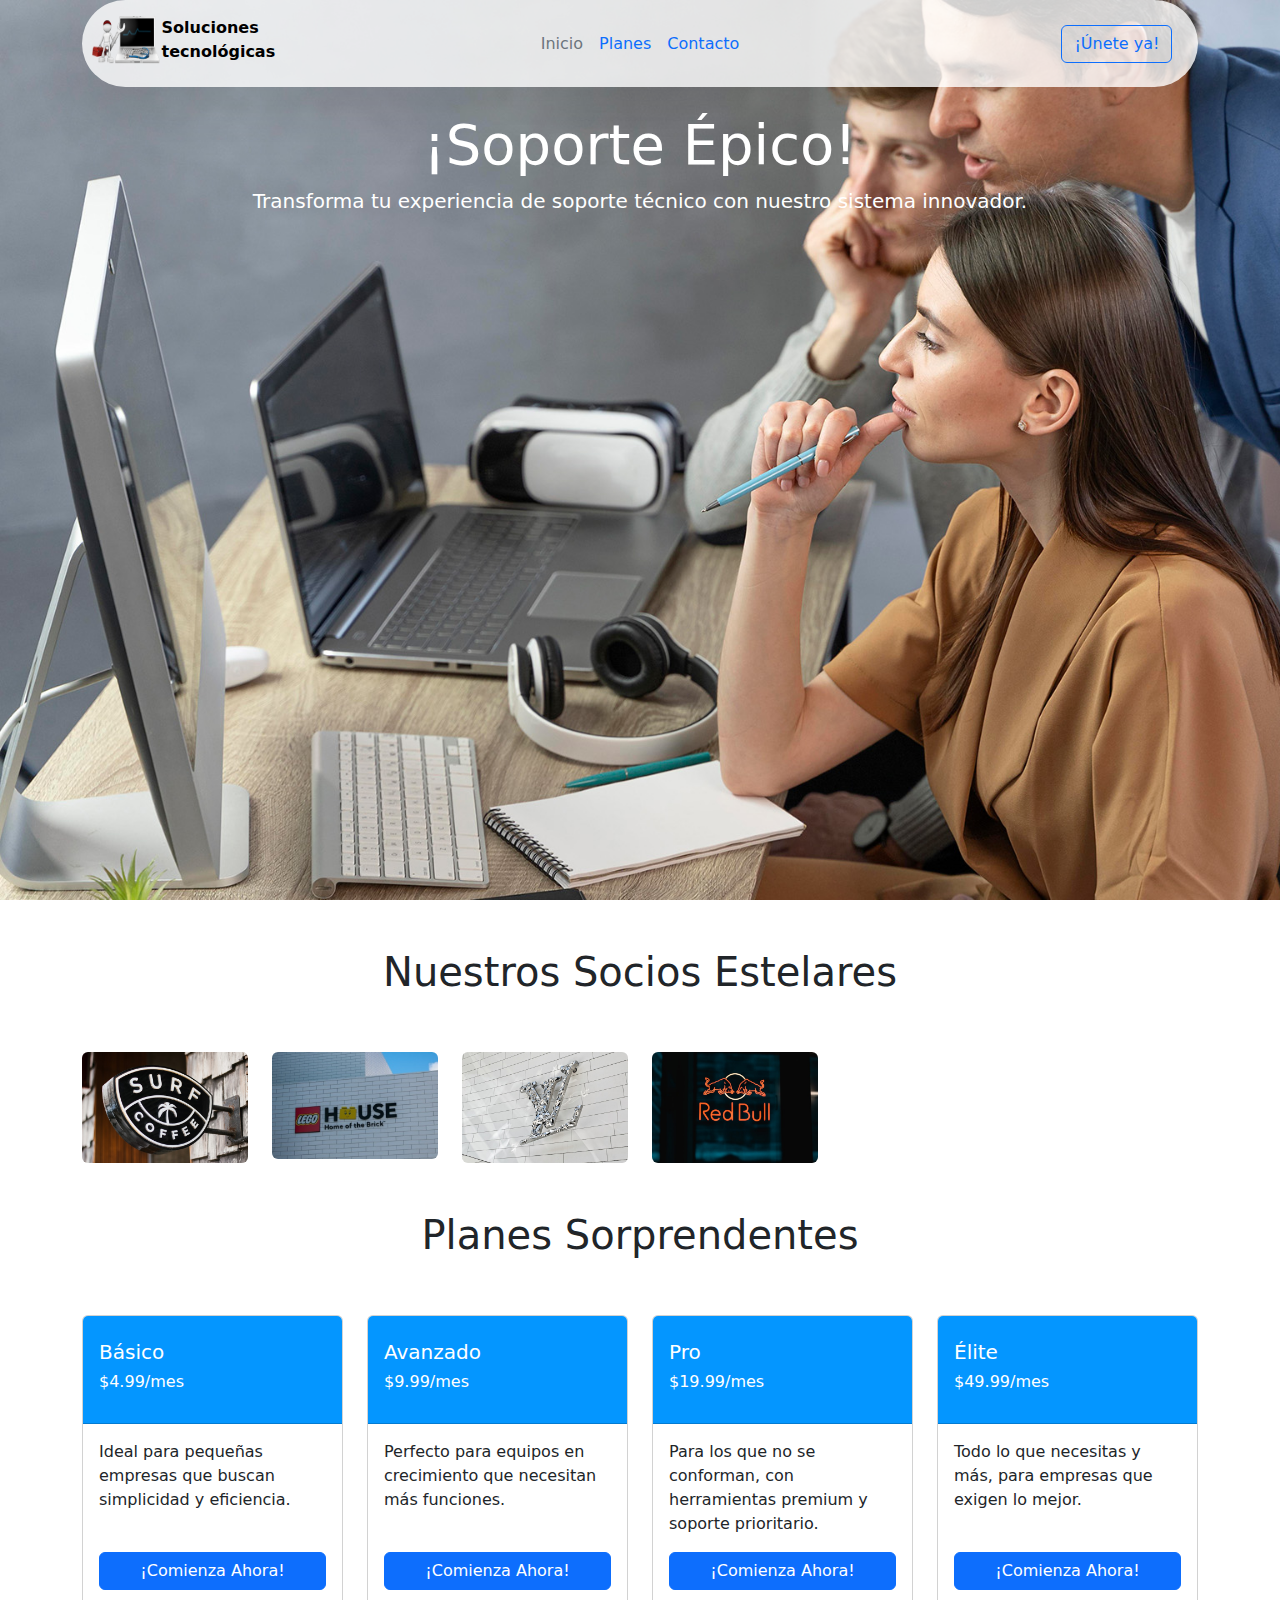
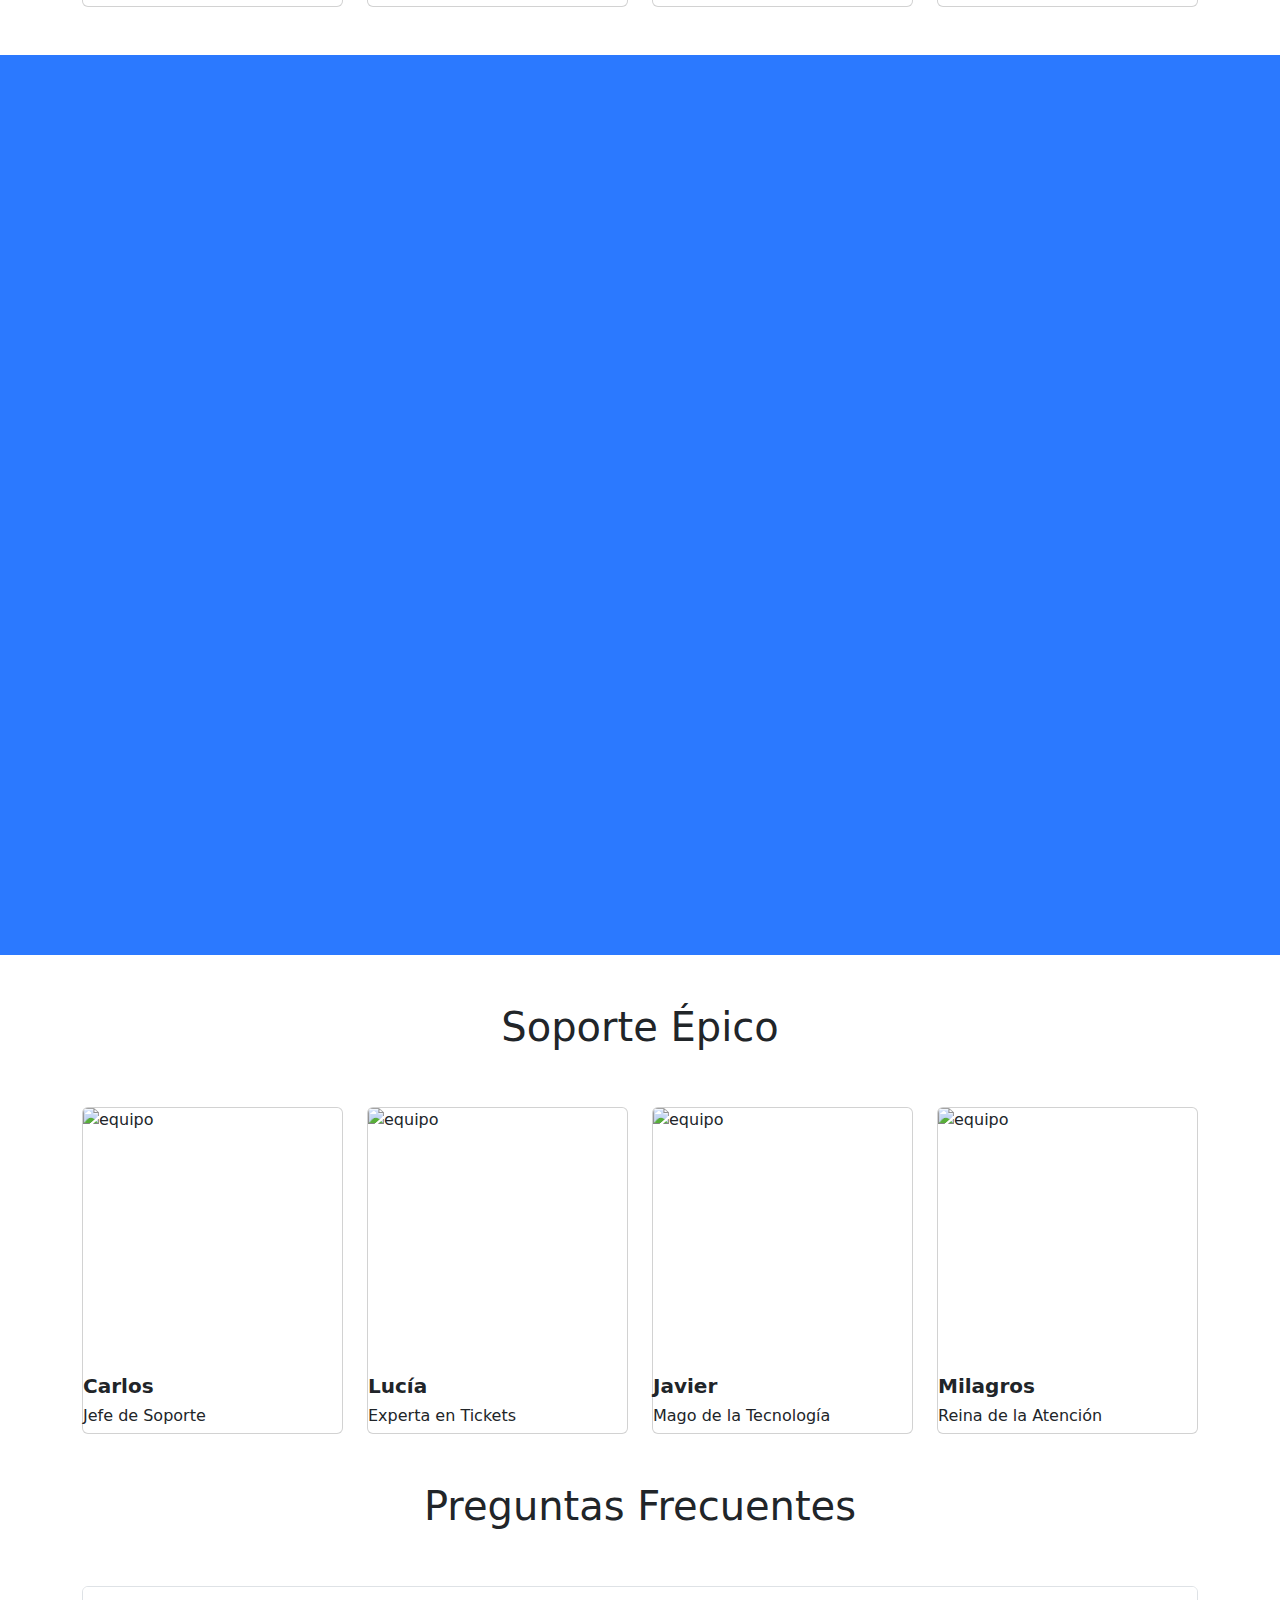
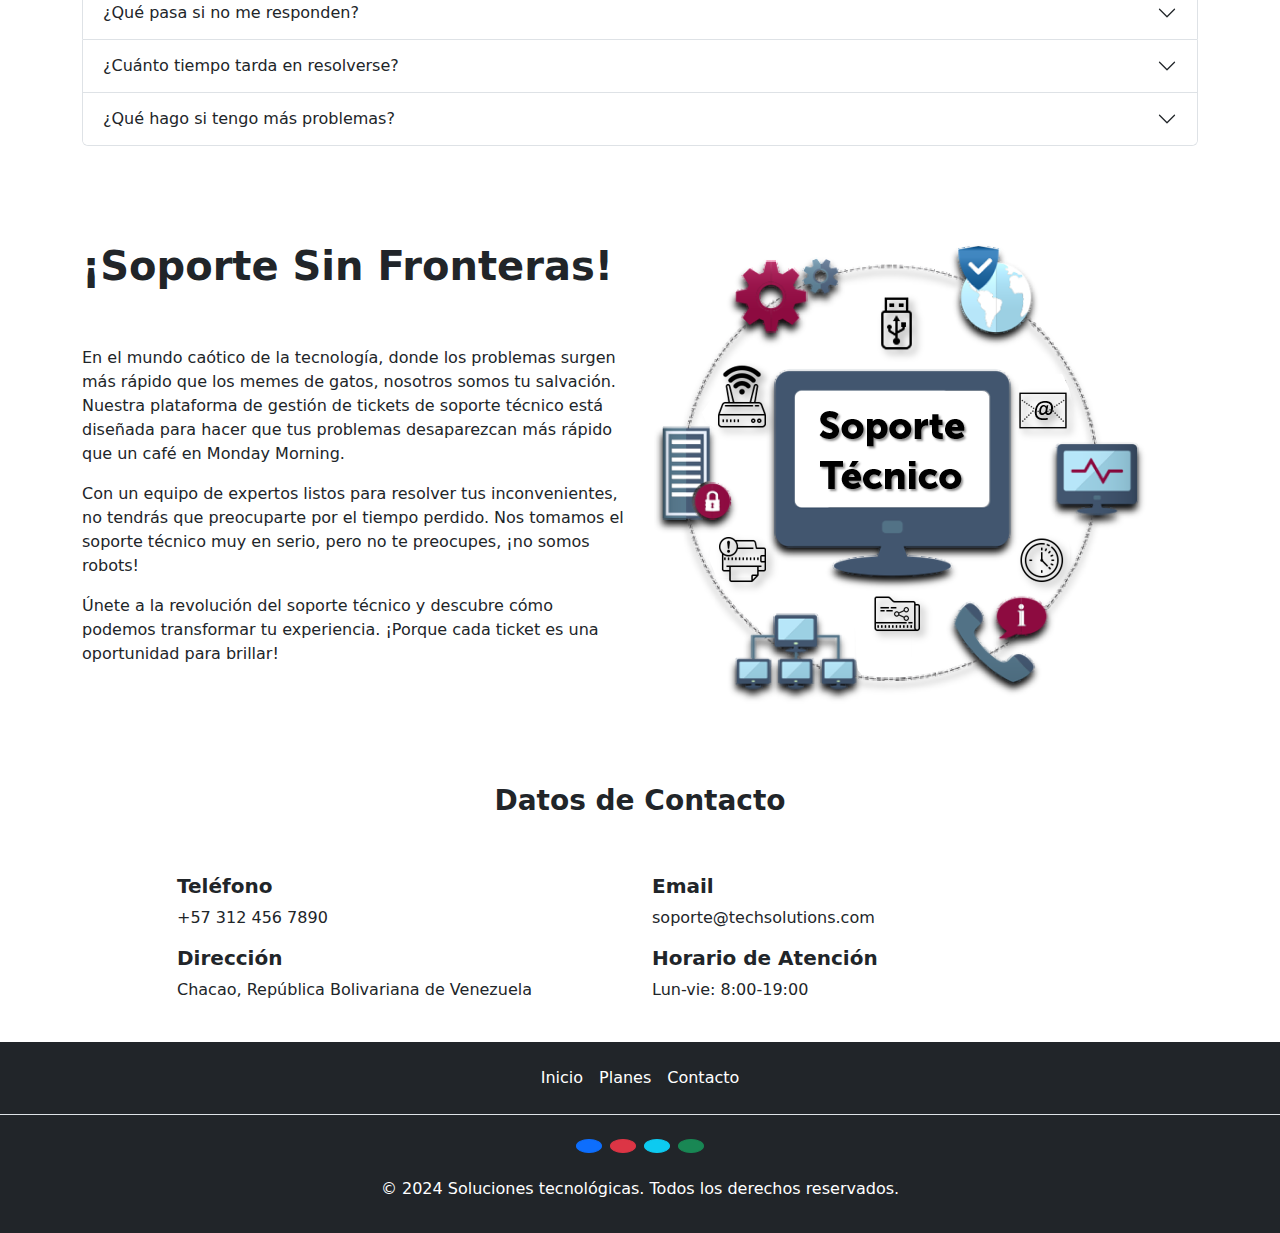
==== index.html @ ba65b825 "Add files via upload" ====
<!DOCTYPE html>
<html lang="en">
<head>
    <meta charset="UTF-8">
    <meta name="viewport" content="width=device-width, initial-scale=1.0">
    <title>Soluciones tecnológicas</title>
    <link rel="shortcut icon" href="/src/Logo-soporte-Tecnico-final.png" type="image/x-icon">
    <!-- bootstrap -->
    <link href="https://cdn.jsdelivr.net/npm/bootstrap@5.3.3/dist/css/bootstrap.min.css" rel="stylesheet" integrity="sha384-QWTKZyjpPEjISv5WaRU9OFeRpok6YctnYmDr5pNlyT2bRjXh0JMhjY6hW+ALEwIH" crossorigin="anonymous">
   <!-- iconos -->
    <script src="https://kit.fontawesome.com/8afc946b99.js" crossorigin="anonymous"></script>
    <link href="css/style.css" rel="stylesheet">
    <link href="css/menu.css" rel="stylesheet">
</head>
<body>
    <section class="full-screen" id="section-header">
      <div class="container">
        <header class="d-flex flex-wrap align-items-center justify-content-center justify-content-md-between py-3 mb-4 " id="menu">
    
          <div class="col-md-3 mb-2 mb-md-0">
            <a href="/" class="d-inline-flex link-body-emphasis text-decoration-none">
                <img width="70px" class=" ml-3" src="src/soporte-individual.png" alt="Logo">
                <b>Soluciones tecnológicas</b>
            </a>
          </div>
    
          <ul class="nav col-12 col-md-auto mb-2 justify-content-center mb-md-0">
            <li><a href="#" class="nav-link px-2 link-secondary">Inicio</a></li>
            <li><a href="#plans" class="nav-link px-2">Planes</a></li>
            <li><a href="#contact" class="nav-link px-2">Contacto</a></li>
          </ul>
    
          <div class="col-md-3 text-end">
            <!-- <button type="button" class="btn btn-outline-primary me-2">Login</button> -->
            <a href="signup.html" class="btn btn-outline-primary me-3">¡Únete ya!</a>
          </div>
        </header>
      </div>
    
      <div class="container text-white"> <div class="d-flex flex-column align-items-center"> <h1 class="display-4">¡Soporte Épico!</h1>
        <p class="lead text-white mb-4 ">Transforma tu experiencia de soporte técnico con nuestro sistema innovador.</p>
      </div>
    </div>
    </section>

    <div class="container pt-5" id="partners" >
        <div class="d-flex justify-content-center align-items-center">
            <h1>Nuestros Socios Estelares</h1>
        </div>
        <div class="row g-4 pt-5">
          <div class="col-md-2">
            <img src="src/socio1.jpeg" alt="Imagen 1" class="img-fluid rounded">
          </div>
          <div class="col-md-2">
            <img src="src/socio2.jpg" alt="Imagen 2" class="img-fluid rounded">
          </div>
          <div class="col-md-2">
            <img src="src/socio3.jpeg" alt="Imagen 3" class="img-fluid rounded">
          </div>
          <div class="col-md-2">
            <img src="src/socio4.jpeg" alt="Imagen 3" class="img-fluid rounded">
          </div>
        </div>
    </div>

    <div class="container py-5" id="plans">
        <div class="d-flex justify-content-center align-items-center">
            <h1>Planes Sorprendentes</h1>
        </div>

        <div class="row pt-5">
            <div class="col-sm-3">
                <div class="card">
                    <div class="card-header py-4 text-white">
                        <h5>Básico</h5>
                        <h6>$4.99/mes</h6>
                    </div>

                    <div class="card-body">
                      <p class="card-text">Ideal para pequeñas empresas que buscan simplicidad y eficiencia.</p>
                      <a href="#" class="btn btn-primary mt-4 w-100">¡Comienza Ahora!</a>
                    </div>
                  </div>
            </div>

            <div class="col-sm-3">
                <div class="card">
                    <div class="card-header py-4 text-white">
                        <h5>Avanzado</h5>
                        <h6>$9.99/mes</h6>
                    </div>

                    <div class="card-body">
                      <p class="card-text">Perfecto para equipos en crecimiento que necesitan más funciones.</p>
                      <a href="#" class="btn btn-primary mt-4 w-100">¡Comienza Ahora!</a>
                    </div>
                  </div>
            </div>

            <div class="col-sm-3">
                <div class="card">
                    <div class="card-header py-4 text-white">
                        <h5>Pro</h5>
                        <h6>$19.99/mes</h6>
                    </div>

                    <div class="card-body">
                      <p class="card-text">Para los que no se conforman, con herramientas premium y soporte prioritario.</p>
                      <a href="#" class="btn btn-primary mt-0 w-100">¡Comienza Ahora!</a>
                    </div>
                  </div>
            </div>

            <div class="col-sm-3">
                <div class="card">
                    <div class="card-header py-4 text-white">
                        <h5>Élite</h5>
                        <h6>$49.99/mes</h6>
                    </div>

                    <div class="card-body">
                      <p class="card-text">Todo lo que necesitas y más, para empresas que exigen lo mejor.</p>
                      <a href="#" class="btn btn-primary mt-4 w-100">¡Comienza Ahora!</a>
                    </div>
                  </div>
            </div>
        </div>


    </div>

    <section class="full-screen" id="section2"></section>

    <div class="container pt-5" id="equipo">
        <div class="d-flex justify-content-center align-items-center">
            <h1>Soporte Épico</h1>
        </div>

        <div class="row pt-5">

            <div class="col-sm-3">
                <div class="card">
                    <img  height="250px" src="https://img.freepik.com/foto-gratis/cierre-dientes-hombre-moreno-sonriendo_1187-5800.jpg?t=st=1729180797~exp=1729184397~hmac=cb19af9d185b82114618226ddc0f8847d43acf00d70143b7a81daf2b398a8bbc&w=740" class="card-img-top" alt="equipo">
                    <h5 class="mt-3"><b>Carlos</b></h5>
                    <h6>Jefe de Soporte</h6>
                  </div>
            </div>
            <div class="col-sm-3">
                <div class="card">
                    <img height="250px" src="https://www.hola.com/horizon/landscape/6a53cd5134b2-getty-chica-feliz-t.jpg?im=Resize=(960),type=downsize" class="card-img-top" alt="equipo">
                    <h5 class="mt-3"><b>Lucía</b></h5>
                    <h6>Experta en Tickets</h6>
                  </div>
            </div>
            <div class="col-sm-3">
                <div class="card">
                    <img height="250px"  src="https://www.culturehive.co.uk/wp-content/uploads/2021/07/User-persona.jpg" class="card-img-top" alt="equipo">
                    <h5 class="mt-3"><b>Javier</b></h5>
                    <h6>Mago de la Tecnología</h6>
                  </div>
            </div>
            <div class="col-sm-3">
                <div class="card">
                    <img height="250px" src="https://pymstatic.com/5844/conversions/personas-emocionales-wide_webp.webp" class="card-img-top" alt="equipo">
                    <h5 class="mt-3"><b>Milagros</b></h5>
                    <h6>Reina de la Atención</h6>
                  </div>
            </div>
        </div>
    </div>

    <div class="container pt-5" id="preguntas">
        <div class="d-flex justify-content-center align-items-center">
            <h1>Preguntas Frecuentes</h1>
        </div>

        <div class="accordion pt-5" id="accordionExample">
            <div class="accordion-item">
              <h2 class="accordion-header">
                <button class="accordion-button collapsed" type="button" data-bs-toggle="collapse" data-bs-target="#collapseOne" aria-expanded="false" aria-controls="collapseOne">
                   ¿Qué pasa si no me responden?
                </button>
              </h2>
              <div id="collapseOne" class="accordion-collapse collapse" data-bs-parent="#accordionExample">
                <div class="accordion-body">
                    Simplemente vuelve a enviar tu ticket.
                </div>
              </div>
            </div>
            <div class="accordion-item">
              <h2 class="accordion-header">
                <button class="accordion-button collapsed" type="button" data-bs-toggle="collapse" data-bs-target="#collapseTwo" aria-expanded="false" aria-controls="collapseTwo">
                   ¿Cuánto tiempo tarda en resolverse?
                </button>
              </h2>
              <div id="collapseTwo" class="accordion-collapse collapse" data-bs-parent="#accordionExample">
                <div class="accordion-body">
                    Depende, a veces es rápido, a veces es como esperar el tren.
                </div>
              </div>
            </div>
            <div class="accordion-item">
              <h2 class="accordion-header">
                <button class="accordion-button collapsed" type="button" data-bs-toggle="collapse" data-bs-target="#collapseThree" aria-expanded="false" aria-controls="collapseThree">
                    ¿Qué hago si tengo más problemas?
                </button>
              </h2>
              <div id="collapseThree" class="accordion-collapse collapse" data-bs-parent="#accordionExample">
                <div class="accordion-body">
                    Levanta otro ticket, ¡no seas tímido! Cuantos más, mejor.
                </div>
              </div>
            </div>

          </div>
    </div>

    <section class="container d-flex justify-content-center align-items-center pt-5" id="video">
        <div id="el-video-youtube-soporte"></div>
    </section>

    <div class="container pt-5" id="descripcion">

        <div class="row">
            <div class="col-sm-6">
                <h1><b>¡Soporte Sin Fronteras!</b></h1>
                <p class="pt-5"">En el mundo caótico de la tecnología, donde los problemas surgen más rápido que los memes de gatos, nosotros somos tu salvación. Nuestra plataforma de gestión de tickets de soporte técnico está diseñada para hacer que tus problemas desaparezcan más rápido que un café en Monday Morning.</p>
                <p>Con un equipo de expertos listos para resolver tus inconvenientes, no tendrás que preocuparte por el tiempo perdido. Nos tomamos el soporte técnico muy en serio, pero no te preocupes, ¡no somos robots!</p>
                <p>Únete a la revolución del soporte técnico y descubre cómo podemos transformar tu experiencia. ¡Porque cada ticket es una oportunidad para brillar!</p>
            </div>
            <div class="col-sm-6">
                <img src="src/Logo-soporte-Tecnico-final.png" alt="logo" class="img-fluid">
            </div>
        </div>
    </div>

    <div class="container pt-5" id="contact">
        <div class="d-flex justify-content-center align-items-center">
            <h3><b>Datos de Contacto</b></h3>
        </div>
        <div class="row pt-5">
            <div class="col-sm-1"></div>
            <div class="col-sm-5">
                <h5><b>Teléfono</b></h5>
                <p>+57 312 456 7890</p></p>
            </div>
            <div class="col-sm-5">
                <h5><b>Email</b></h5>
                <p>soporte@techsolutions.com</p></p>
            </div>
        </div>
        <div class="row">
            <div class="col-sm-1"></div>
            <div class="col-sm-5">
                <h5><b>Dirección</b></h5>
                <p>Chacao, República Bolivariana de Venezuela</p></p>
            </div>
            <div class="col-sm-5">
                <h5><b>Horario de Atención</b></h5>
                <p>Lun-vie: 8:00-19:00</p></p>
            </div>
        </div>
    </div>

    <!-- <div id="footer"></div> -->
    <footer class="py-3 mt-4 bg-dark ">
      <ul class="nav justify-content-center border-bottom pb-3 mb-3">
        <li class="nav-item"><a href="#" class="nav-link px-2 text-body-secondary">Inicio</a></li>
        <li class="nav-item"><a href="#plans" class="nav-link px-2 text-body-secondary">Planes</a></li>
        <li class="nav-item"><a href="#contact" class="nav-link px-2 text-body-secondary">Contacto</a></li>
      </ul>
  
      <div class="d-flex justify-content-center my-4">
          <a href="https://www.facebook.com" class="btn btn-primary rounded-circle me-2">
              <i class="fa-brands fa-facebook-f"></i>
          </a>
          <a href="https://www.instagram.com/kathyreve16?utm_source=qr&igsh=MXdxeHBuNW53NXp5ZA==" class="btn btn-danger rounded-circle me-2">
              <i class="fa-brands fa-instagram"></i>
          </a>
          <a href="https://www.linkedin.com/in/katherine-guti%C3%A9rrez-891048153/" class="btn btn-info rounded-circle me-2">
              <i class="fa-brands fa-linkedin"></i>
          </a>
          <a href="mailto:katherine.revenga@gmail.com" class="btn btn-success rounded-circle">
            <i class="fa-regular fa-envelope"></i>
          </a>
      </div>
  
      <p class="text-center text-body-secondary derechos">&copy; 2024 Soluciones tecnológicas. Todos los derechos reservados.</p>
  </footer>

    <!-- bootstrap -->
    <script src="https://cdn.jsdelivr.net/npm/bootstrap@5.3.3/dist/js/bootstrap.bundle.min.js" integrity="sha384-YvpcrYf0tY3lHB60NNkmXc5s9fDVZLESaAA55NDzOxhy9GkcIdslK1eN7N6jIeHz" crossorigin="anonymous"></script>
    <!-- <script src="js/header.js"></script> -->
    <script src="js/video.js"></script>
    <!-- <script src="js/footer.js"></script> -->

</body>
</html>
---- css/style.css ----
#section-header{
    background-color: rgba(0, 94, 255, 0.83);
    background-image: url("../src/soporte-tecnico-empresas.jpg");
    background-repeat: no-repeat;
    background-attachment: fixed;
    background-size: cover;
}
#section2{
    background-color: rgba(0, 94, 255, 0.83);
    background-image: url("../src/soporte-tecnico-informatico-en-el-entorno-laboral.png");
    background-repeat: no-repeat;
    background-attachment: fixed;
    background-size: cover;
}

.full-screen {
    width: 100vw; 
    height: 100vh; 
    margin: 0; 
    padding: 0; 
}

#plans .card-header, #bodyLogin .card-header, #bodyRegister .card-header{
    background-color: #0496ff;
}

footer .nav-link, footer .derechos{ color: white !important; }
footer .rounded-circle {
    border-radius: 50%;
}

#bodyLogin, #bodyRegister{
    background-color: rgba(0, 94, 255, 0.83);
    background-image: url("../src/soporte-tecnico.jpg");
    background-repeat: no-repeat;
    background-attachment: fixed;
    background-size: cover;
}
label span{
    color: red;
}
---- css/menu.css ----
#menu{
    background: rgba(255, 255, 255, 0.8) !important;

    display: flex;
    padding: 0.5rem 0.6rem;
    flex-wrap: nowrap;
    background: rgba(255, 255, 255, 0.8) !important;
    left: 0;
    right: 0;
    -webkit-box-pack: justify;
    -ms-flex-pack: justify;
    justify-content: flex-end;
    -webkit-box-align: center;
    -webkit-align-items: center;
    -ms-flex-align: center;
    align-items: center;
    border-radius: 100vw;
    background-color: #ffffff;
    box-shadow: 0 30px 60px 0 rgba(27, 31, 10, 0.08);
}
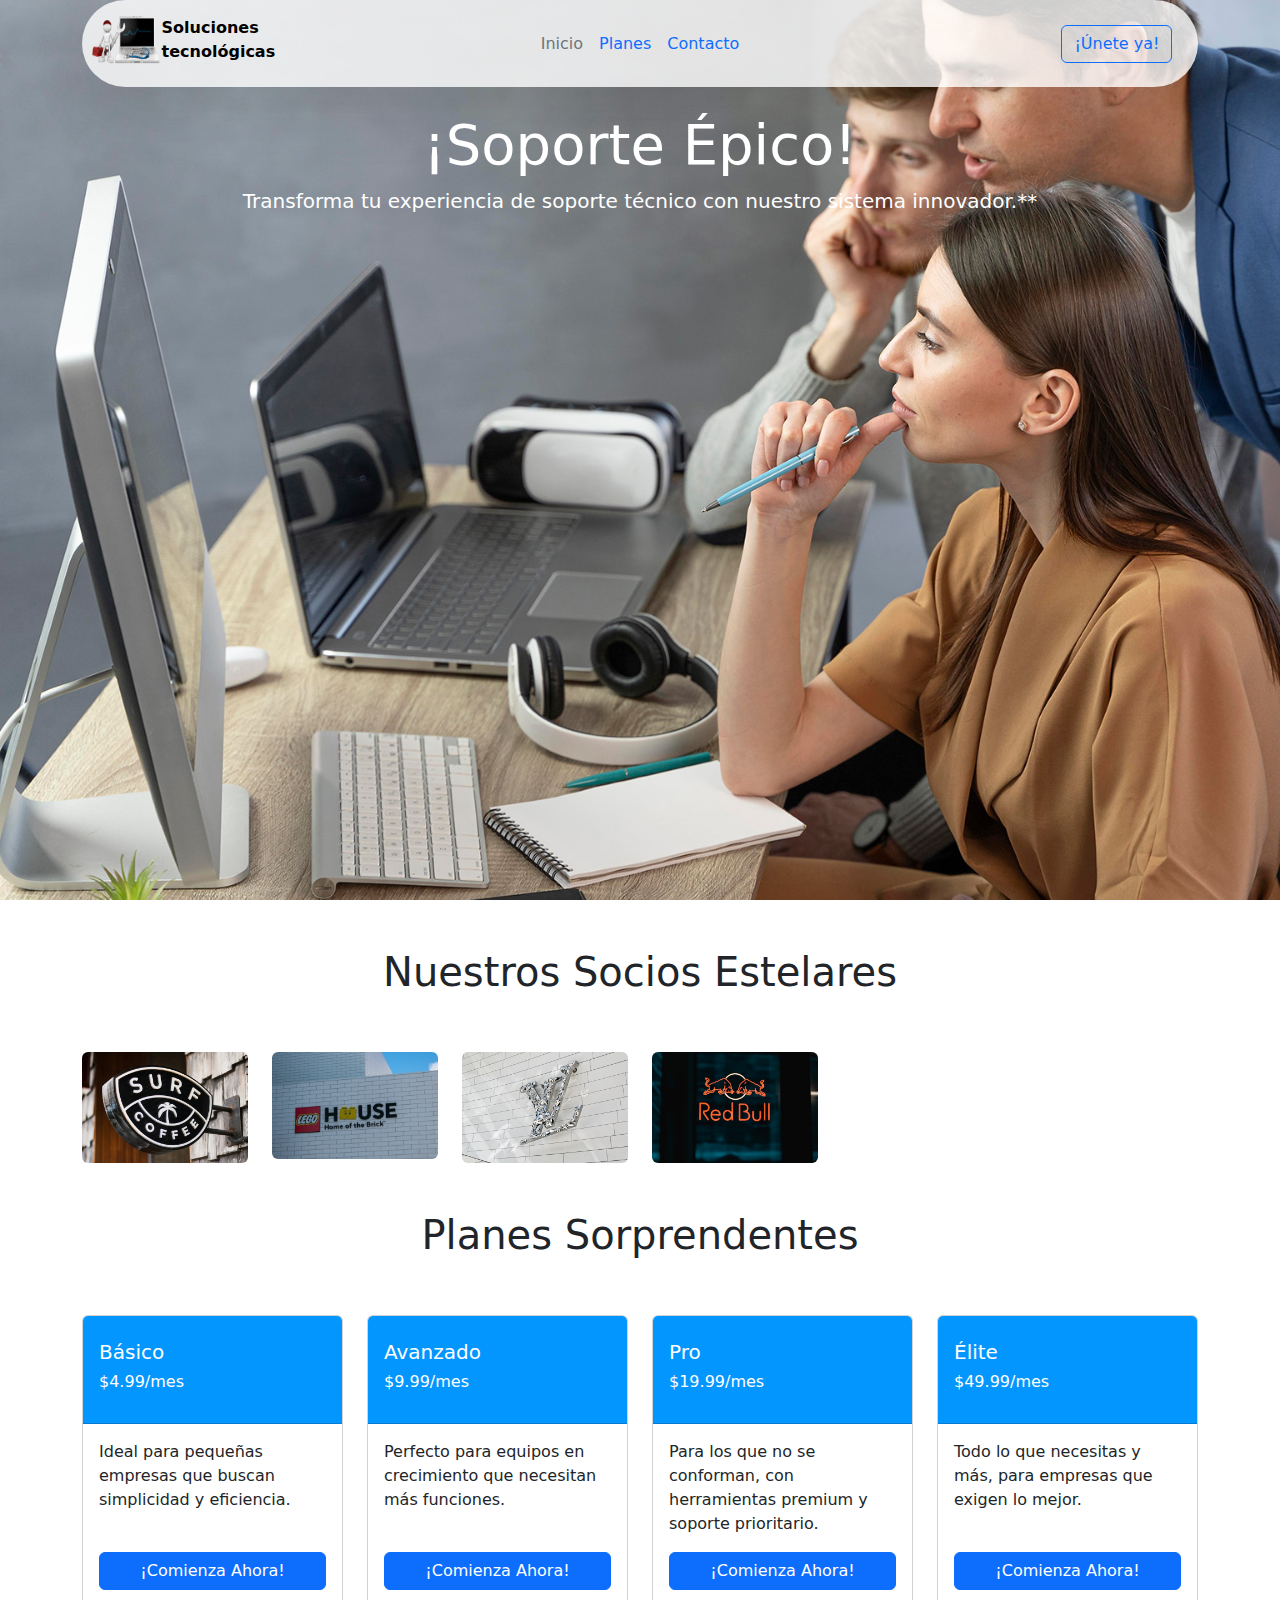
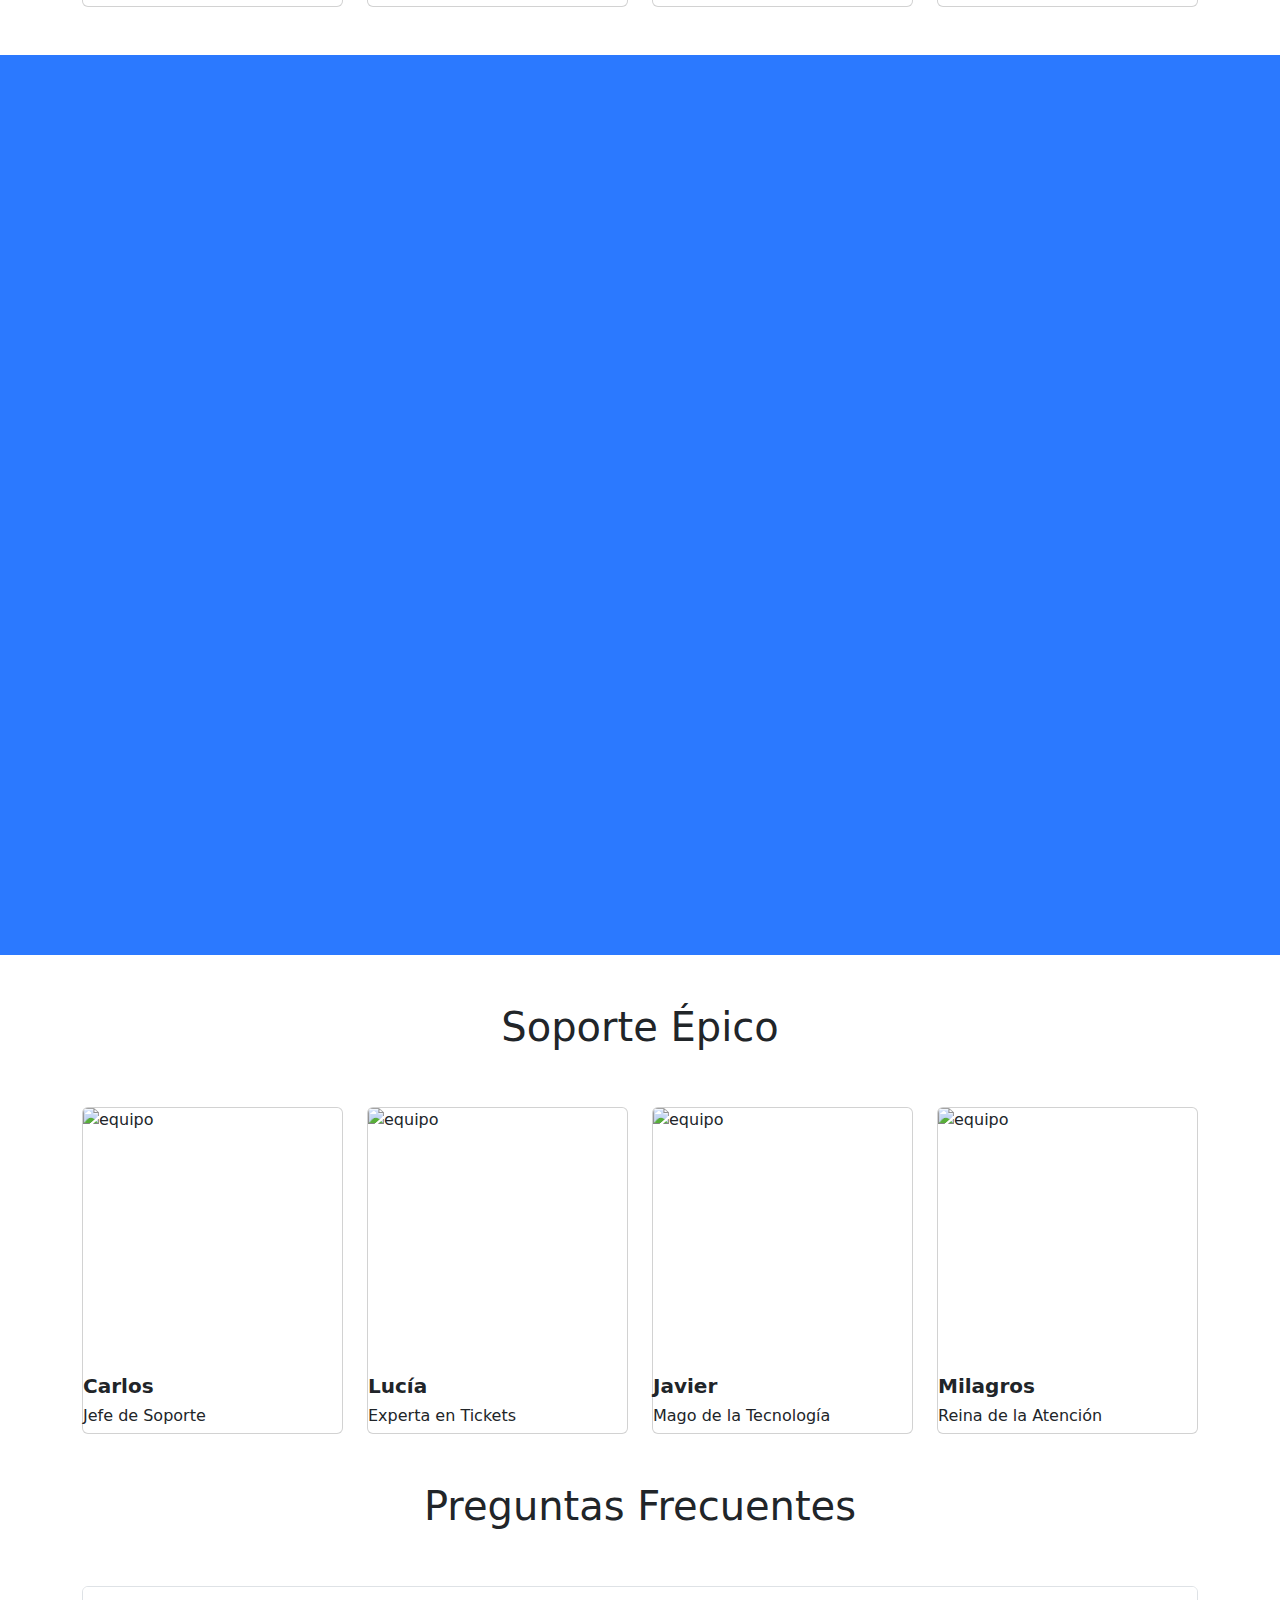
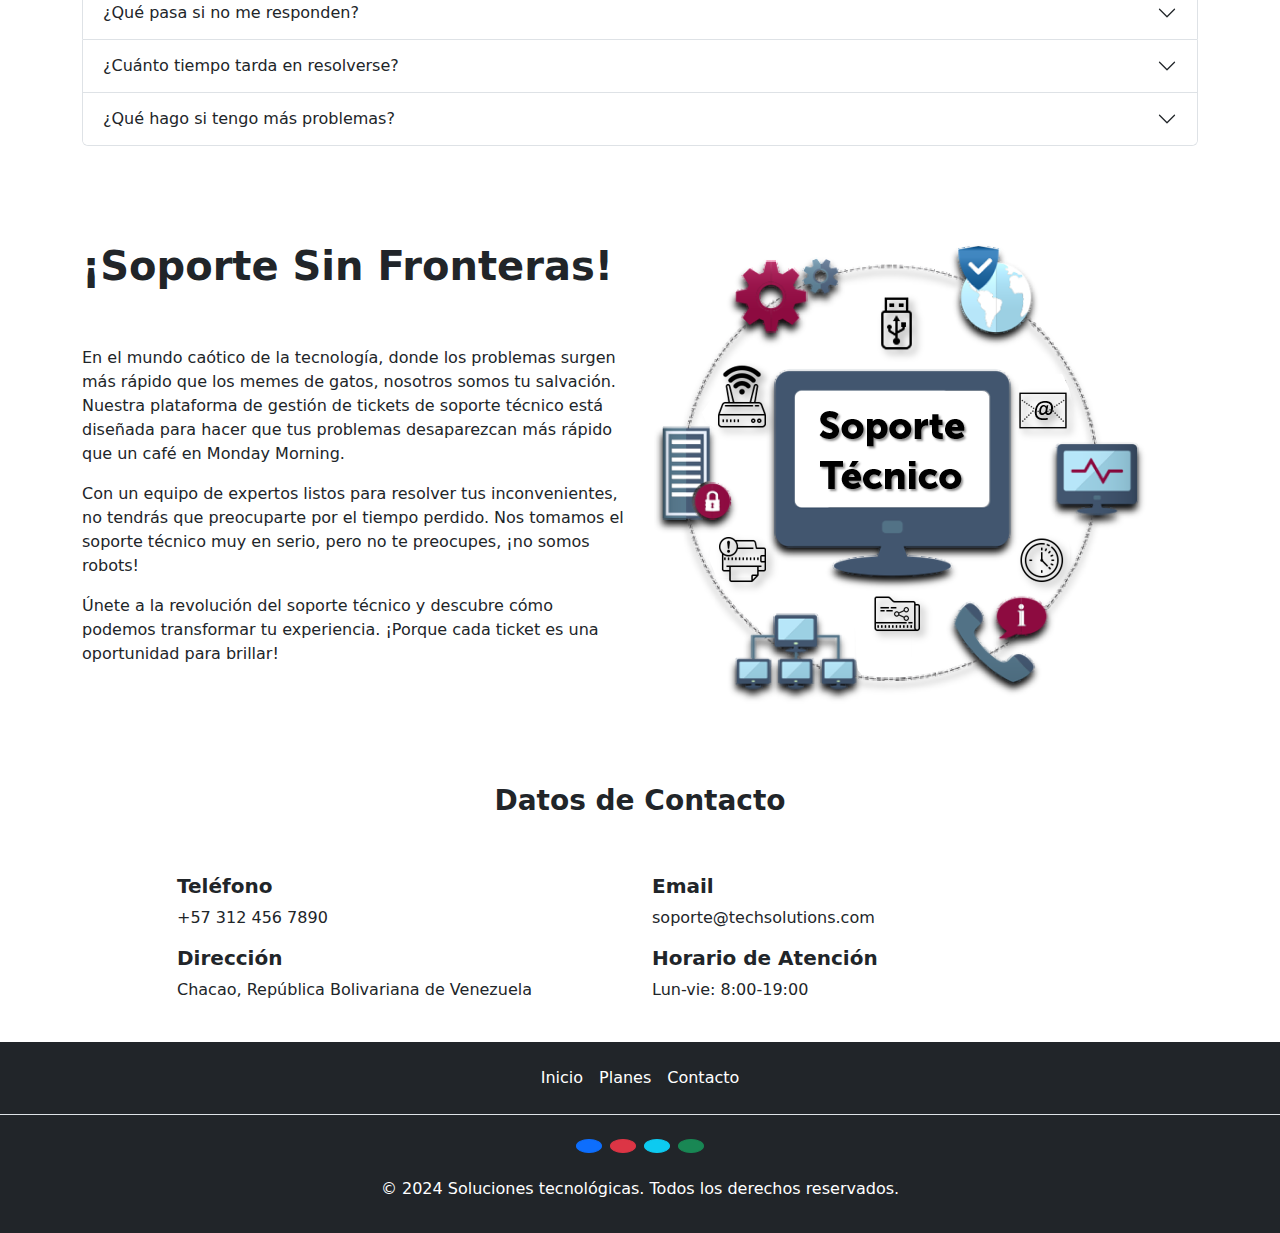
==== commit 9eba8e40: "Update index.html" ====
--- a/index.html
+++ b/index.html
@@ -38,7 +38,7 @@
       </div>
     
       <div class="container text-white"> <div class="d-flex flex-column align-items-center"> <h1 class="display-4">¡Soporte Épico!</h1>
-        <p class="lead text-white mb-4 ">Transforma tu experiencia de soporte técnico con nuestro sistema innovador.</p>
+        <p class="lead text-white mb-4 ">Transforma tu experiencia de soporte técnico con nuestro sistema innovador.**</p>
       </div>
     </div>
     </section>
@@ -295,4 +295,4 @@
     <!-- <script src="js/footer.js"></script> -->
 
 </body>
-</html>+</html>
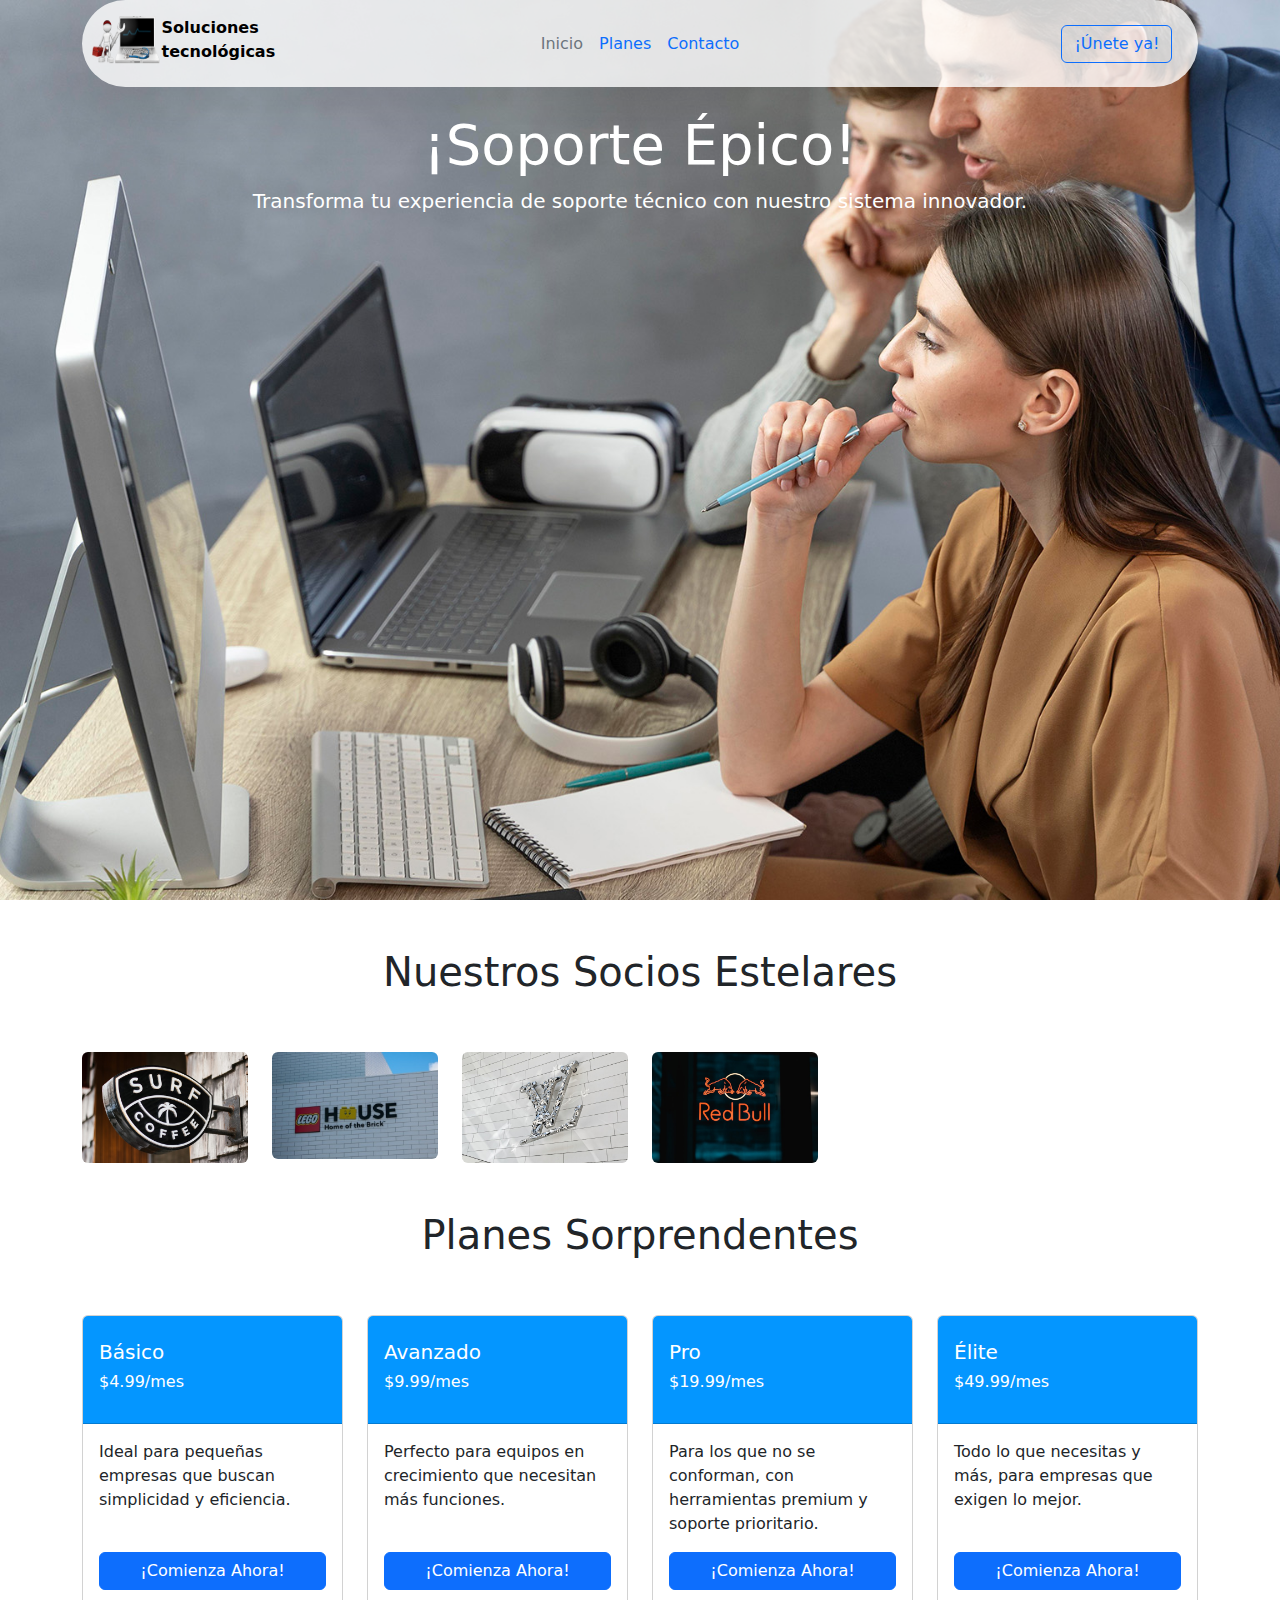
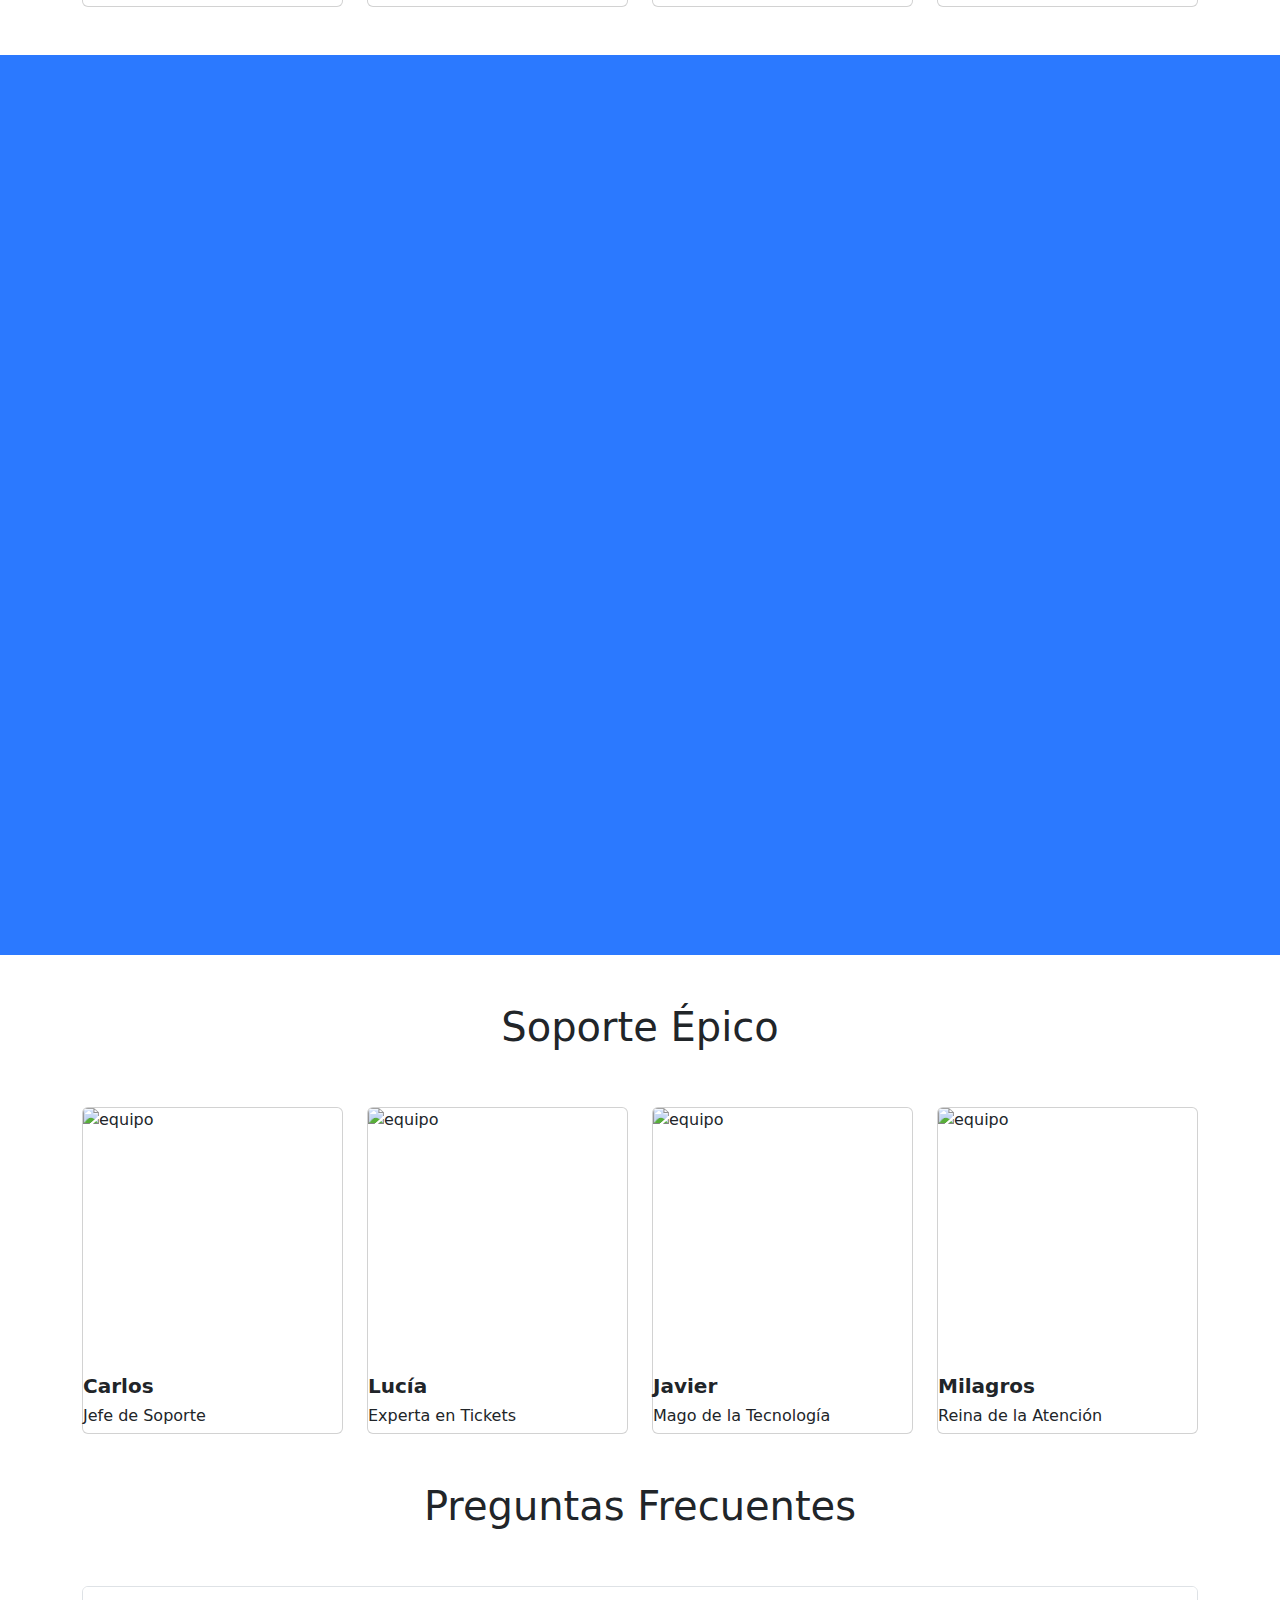
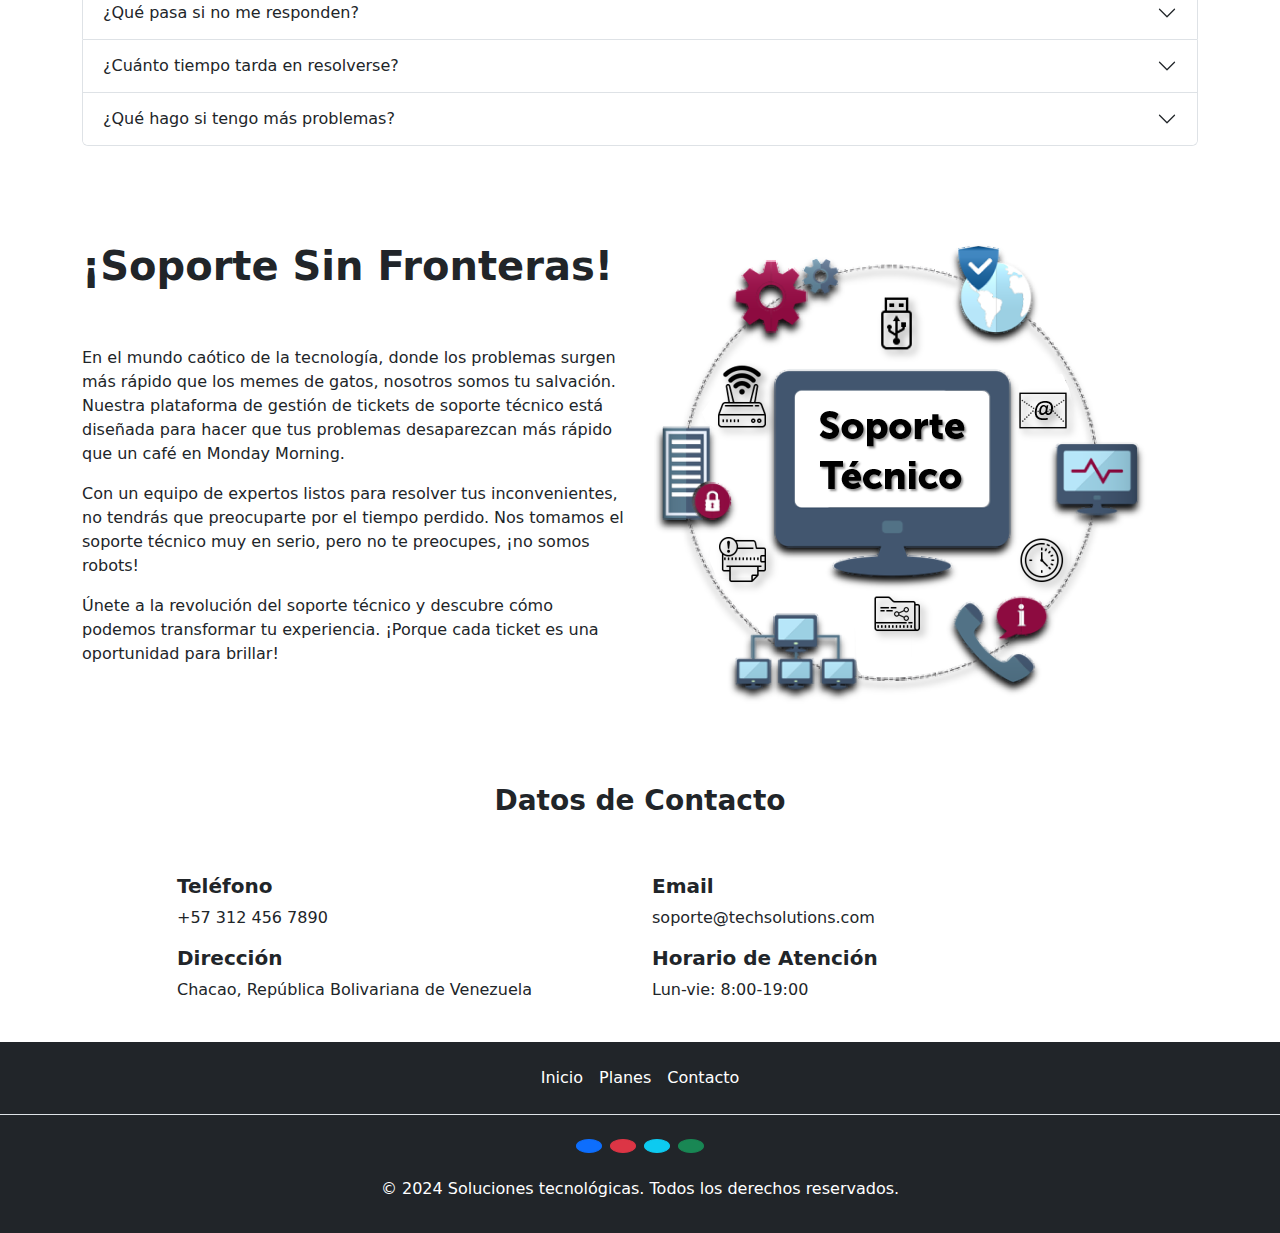
==== commit d82f971d: "Update index.html" ====
--- a/index.html
+++ b/index.html
@@ -38,7 +38,7 @@
       </div>
     
       <div class="container text-white"> <div class="d-flex flex-column align-items-center"> <h1 class="display-4">¡Soporte Épico!</h1>
-        <p class="lead text-white mb-4 ">Transforma tu experiencia de soporte técnico con nuestro sistema innovador.**</p>
+        <p class="lead text-white mb-4 ">Transforma tu experiencia de soporte técnico con nuestro sistema innovador.</p>
       </div>
     </div>
     </section>
